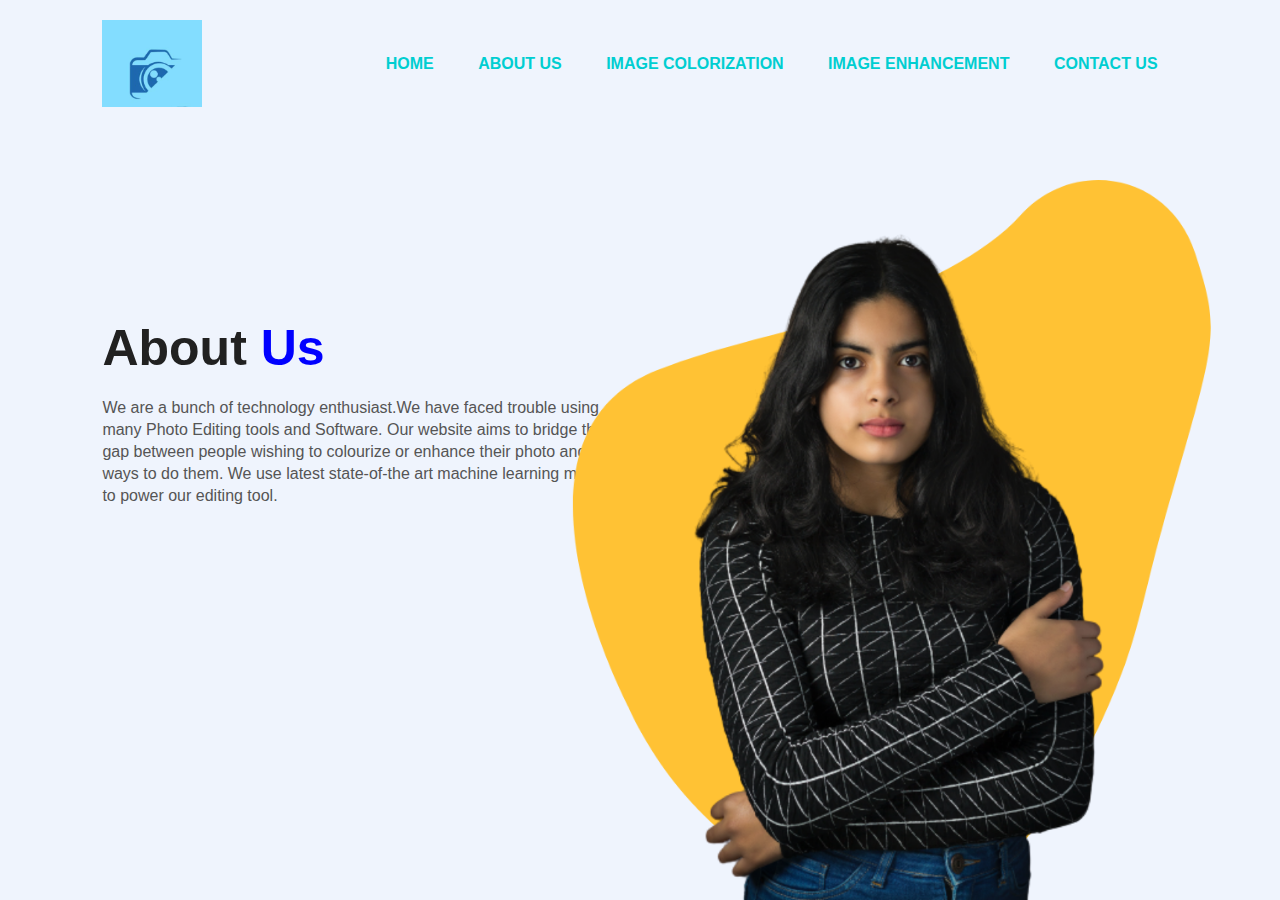
==== aboutus.html @ 52c4164d "Create aboutus.html" ====
<!DOCTYPE html>
<html lang="en">
<head>
    <meta charset="UTF-8">
    <meta http-equiv="X-UA-Compatible" content="IE=edge">
    <meta name="viewport" content="width=device-width, initial-scale=1.0">
    <title>About Us</title>
    <link rel="icon" type="image/x-icon" href="logo.png">
    <link rel="stylesheet" href="styles.css">
    <link rel="stylesheet" href="https://cdnjs.cloudflare.com/ajax/libs/font-awesome/5.15.3/css/all.min.css" integrity="sha512-iBBXm8fW90+nuLcSKlbmrPcLa0OT92xO1BIsZ+ywDWZCvqsWgccV3gFoRBv0z+8dLJgyAHIhR35VZc2oM/gI1w==" crossorigin="anonymous" referrerpolicy="no-referrer" />
</head>
<body>
    <div class="hero">
        <nav>
            <img src="logo.png" class="logo">
            <ul>
                <li><a href="#">HOME</a></li>
                <li><a href="#">ABOUT US</a></li>
                <li><a href="index.html">IMAGE COLORIZATION</a></li>
                <li><a href="imgen.html">IMAGE ENHANCEMENT</a></li>
                <li><a href="#">CONTACT US</a></li>
            </ul>
        </nav>
        <div class="detel">
            <h1>About <span>Us</span></h1>
            <p>We are a bunch of technology enthusiast.We have faced trouble using<br>
              many Photo Editing tools and Software. Our website aims to bridge the<br> 
              gap between people wishing to colourize or enhance their photo and the best<br>
              ways to do them. We use latest state-of-the art machine learning models<br>
              to power our editing tool.
                </p>
            <!--<a href="https://huggingface.co/spaces/viveknarayan/Low-Light-Image_Enhancement">Enhance an Image</a>-->
        </div>
        <div class="images">
            <img src="images/shape.png" class="shape">
            <img src="images/girl.png" class="girl">
        </div>

       <!-- <div class="social">
           <a href="#"><i class="fab fa-dribbble"></i></a>
           <a href="#"><i class="fab fa-instagram"></i></a>
           <a href="#"><i class="fab fa-behance"></i></a>
        </div>-->
    </div>
</body>
</html>
---- styles.css ----
*{
    margin: 0;
    padding: 0;
    font-family: sans-serif;
}

.hero{
    position: relative;
    width: 100%;
    height: 100vh;
    background: #eff4fd;
    position: relative;
}

nav{
    display: flex;
    width: 84%;
    margin: auto;
    padding: 20px 0;
    align-items: center;
    justify-content: space-between;
}

.logo{
    width: 100px;
    cursor: pointer;
}

nav ul li {
    display: inline-block;
    list-style: none;
    margin: 10px 20px;
}

nav ul li a{
    text-decoration: none;
    color: rgb(0,206,209);
    font-weight: bold;
}

nav ul li a:hover{
    color: red;
}

.detel{
    margin-left: 8%;
    margin-top: 15%;
}

.detel h1{
    font-size: 50px;
    color: #212121;
    margin-bottom: 20px;
}

span{
    color: blue;
    
}

.detel p{
    color: #555;
    line-height: 22px;
}

.detel a{
    background: #212121;
    padding: 10px 18px;
    text-decoration: none;
    font-weight: bold;
    color: #fff;
    display: inline-block;
    margin: 30px 0;
    border-radius: 5px;
}

.images{
    width: 45%;
    height: 80%;
    position: absolute;
    bottom: 0;
    right: 100px;
}

.images img{
    height: 100%;
    position: absolute;
    left: 50%;
    bottom: 0;
    transform: translateX(-50%);
    transition: bottom 1s, left 1s;
}

.images:hover .shape{
    bottom: 40px;
}

.images:hover .girl{
    left: 45%;
}

.social{
    margin-left: 8%;
    margin-top: 100px;
}

.social a{
    font-size: 30px;
    color: #212121;
    margin-right: 20px;
}

.social a:hover{
    color: orange;
}
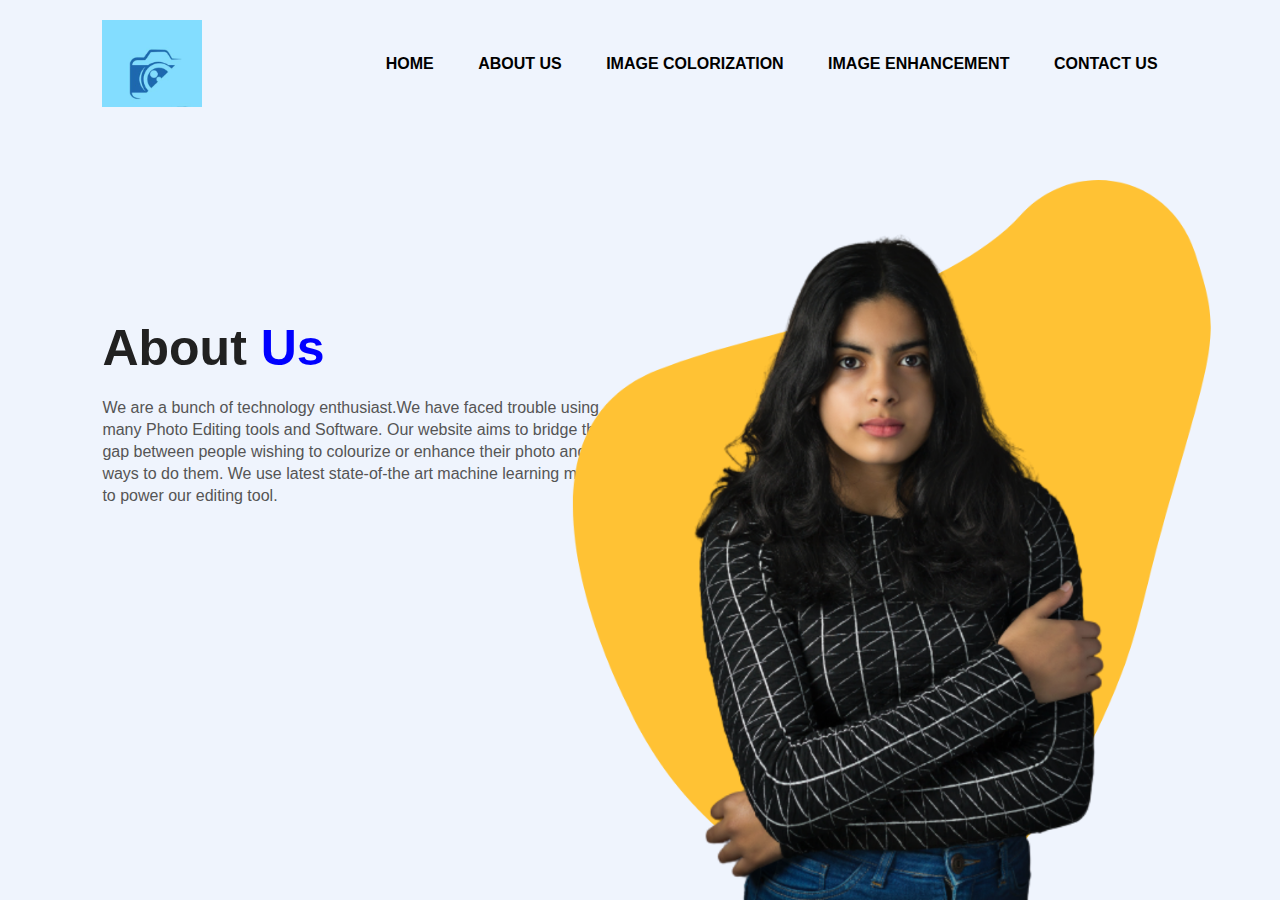
==== commit cbfb1312: "Update aboutus.html" ====
--- a/aboutus.html
+++ b/aboutus.html
@@ -15,7 +15,7 @@
             <img src="logo.png" class="logo">
             <ul>
                 <li><a href="#">HOME</a></li>
-                <li><a href="#">ABOUT US</a></li>
+                <li><a href="aboutus.html">ABOUT US</a></li>
                 <li><a href="index.html">IMAGE COLORIZATION</a></li>
                 <li><a href="imgen.html">IMAGE ENHANCEMENT</a></li>
                 <li><a href="#">CONTACT US</a></li>
--- a/styles.css
+++ b/styles.css
@@ -34,7 +34,7 @@
 
 nav ul li a{
     text-decoration: none;
-    color: rgb(0,206,209);
+    color: rgb(0,0,0);
     font-weight: bold;
 }
 
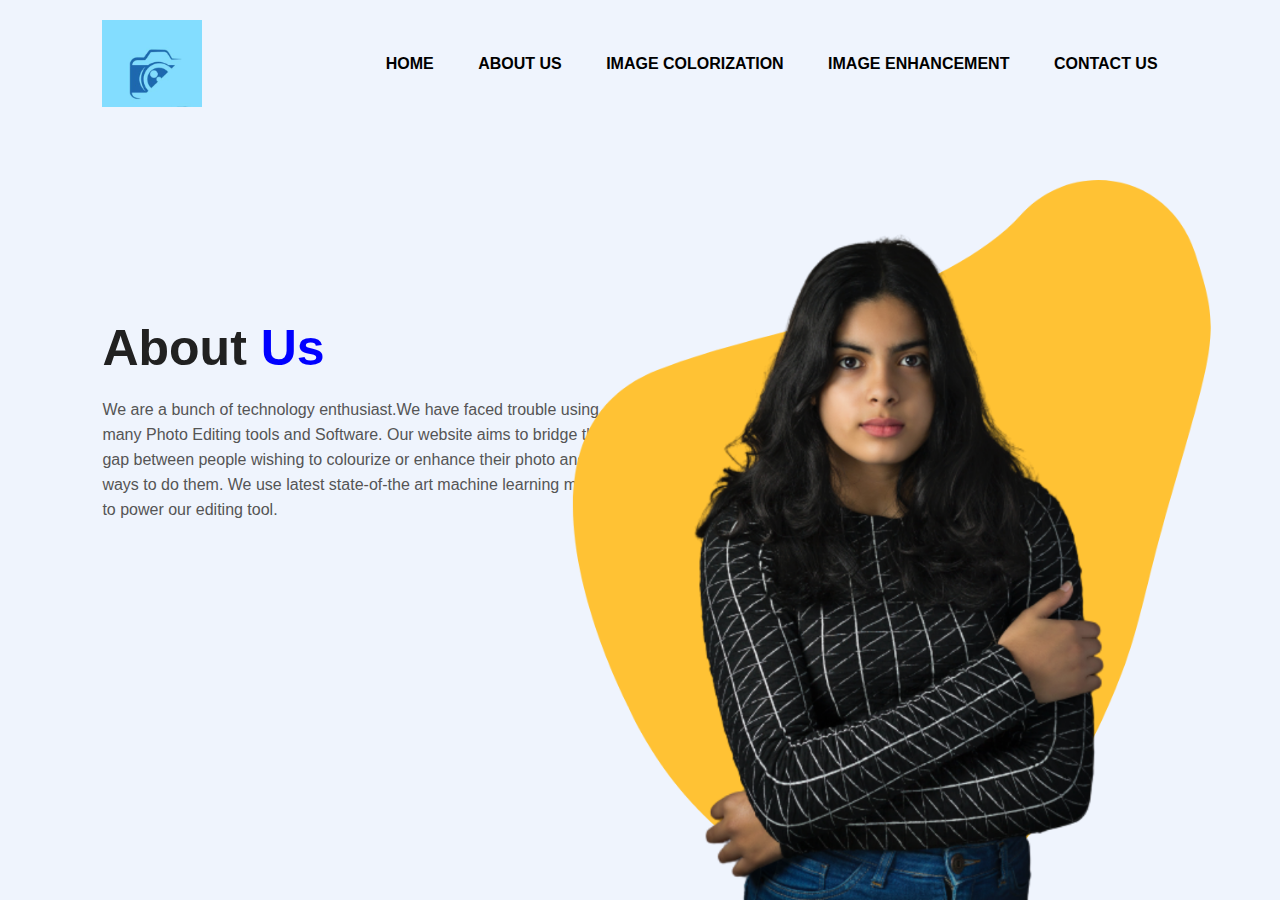
==== commit 39b3eb2f: "Update aboutus.html" ====
--- a/aboutus.html
+++ b/aboutus.html
@@ -14,7 +14,7 @@
         <nav>
             <img src="logo.png" class="logo">
             <ul>
-                <li><a href="#">HOME</a></li>
+                <li><a href="main.html">HOME</a></li>
                 <li><a href="aboutus.html">ABOUT US</a></li>
                 <li><a href="index.html">IMAGE COLORIZATION</a></li>
                 <li><a href="imgen.html">IMAGE ENHANCEMENT</a></li>
--- a/styles.css
+++ b/styles.css
@@ -34,7 +34,7 @@
 
 nav ul li a{
     text-decoration: none;
-    color: rgb(0,0,0);
+    color: #000;
     font-weight: bold;
 }
 
@@ -60,7 +60,7 @@
 
 .detel p{
     color: #555;
-    line-height: 22px;
+    line-height: 25px;
 }
 
 .detel a{
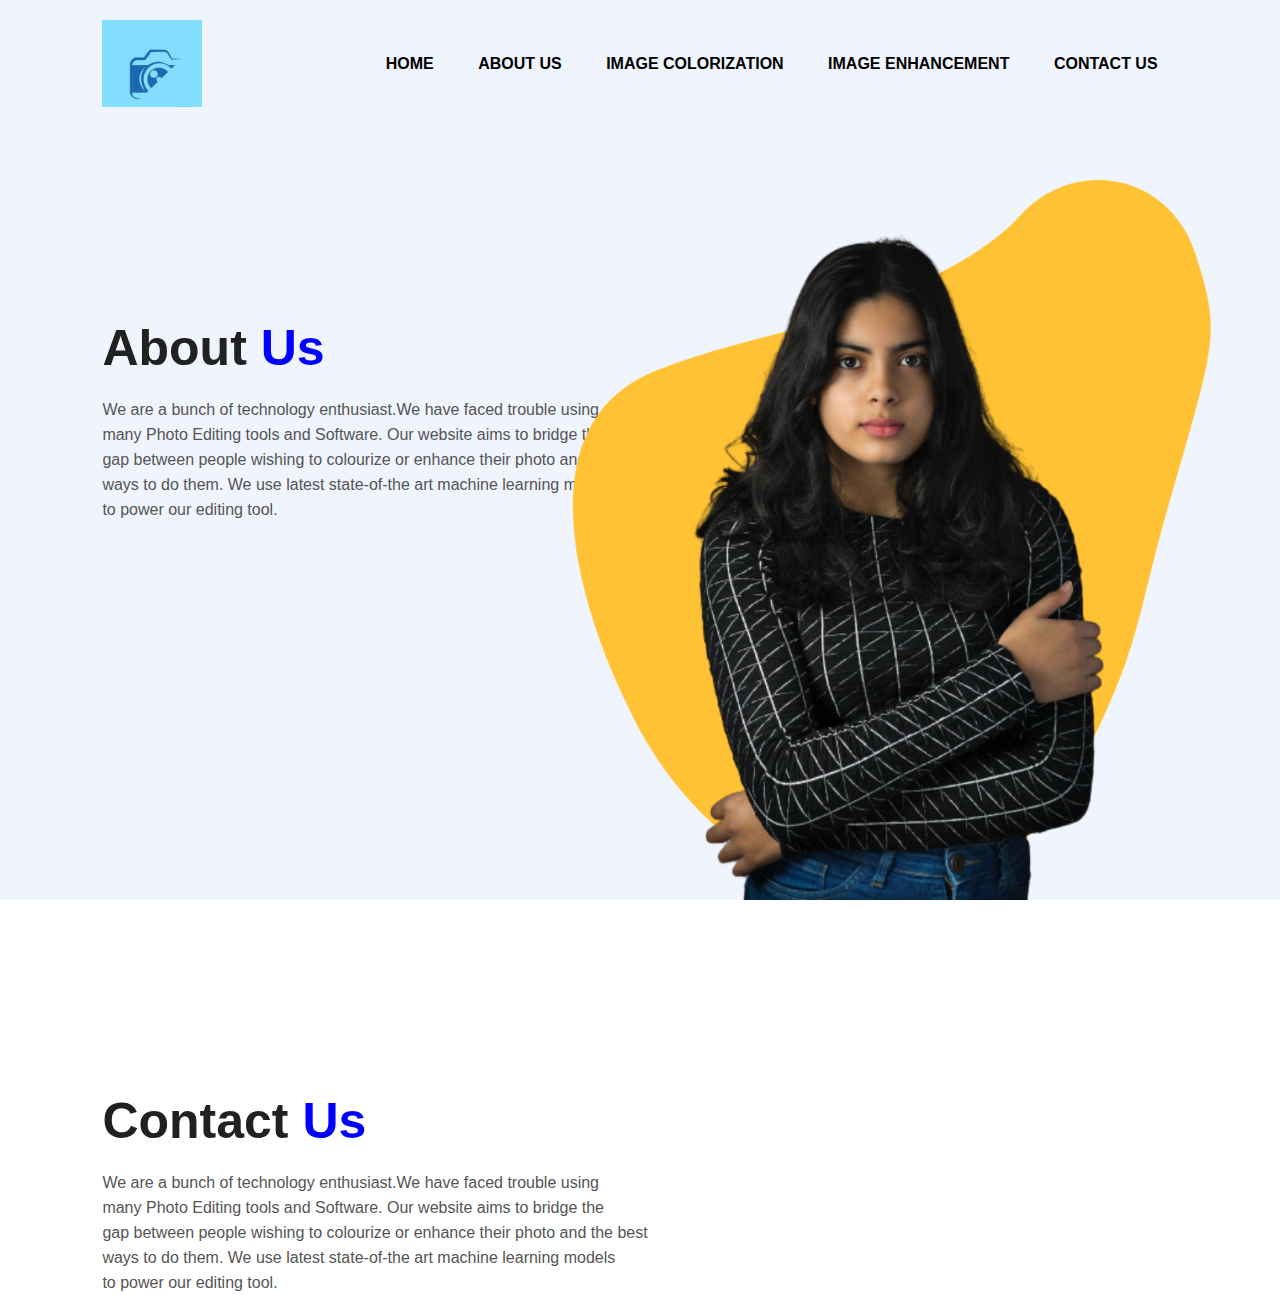
==== commit 3abc65e1: "Update aboutus.html" ====
--- a/aboutus.html
+++ b/aboutus.html
@@ -14,11 +14,11 @@
         <nav>
             <img src="logo.png" class="logo">
             <ul>
-                <li><a href="main.html">HOME</a></li>
+                <li><a href="index.html">HOME</a></li>
                 <li><a href="aboutus.html">ABOUT US</a></li>
-                <li><a href="index.html">IMAGE COLORIZATION</a></li>
+                <li><a href="imgcol.html">IMAGE COLORIZATION</a></li>
                 <li><a href="imgen.html">IMAGE ENHANCEMENT</a></li>
-                <li><a href="#">CONTACT US</a></li>
+                <li><a href="index.html">CONTACT US</a></li>
             </ul>
         </nav>
         <div class="detel">
@@ -42,5 +42,15 @@
            <a href="#"><i class="fab fa-behance"></i></a>
         </div>-->
     </div>
+    <div class="detel">
+            <h1>Contact <span>Us</span></h1>
+            <p>We are a bunch of technology enthusiast.We have faced trouble using<br>
+              many Photo Editing tools and Software. Our website aims to bridge the<br> 
+              gap between people wishing to colourize or enhance their photo and the best<br>
+              ways to do them. We use latest state-of-the art machine learning models<br>
+              to power our editing tool.
+                </p>
+            <!--<a href="https://huggingface.co/spaces/viveknarayan/Low-Light-Image_Enhancement">Enhance an Image</a>-->
+        </div>
 </body>
 </html>
--- a/styles.css
+++ b/styles.css
@@ -113,3 +113,195 @@
 .social a:hover{
     color: orange;
 }
+.use{
+       font-size: 30px;
+        display: flex;
+        flex: wrap;
+        justify-content: space-between;
+        /* padding: 0 140px; */
+    }
+    .use{
+        display: flex;
+        text-align: center;
+        font-size: 26px;
+         /* margin-bottom: 26px; */
+     }
+     .use img{
+        border-radius: 10px;
+        height: 50%;
+        width: 45%;
+     }
+    .use .sec button {
+        background-color:orange;
+        border: 10px;
+        color: rgb(14, 11, 1);
+        padding: 15px 32px;
+        text-align: center;
+        text-decoration: none;
+        display: inline-block;
+        font-size: 18px;
+        margin: 5px 3px;
+        margin-bottom: 24px;
+        cursor: pointer;
+        border-radius: 10px;
+        
+    }
+     label{
+        display :block;
+        width:50%;
+        background: #e3362c;
+        color :#fff;
+        padding: 12px;
+        margin: 10px auto;
+        border-radius: 5px;
+        cursor: pointer;
+    } 
+   
+   .card1{
+    border: 2px solid rgb(0, 0, 0);
+     /* height: 100%;
+     width: 100%; */
+     border-radius: 20px;
+     background-color: rgb(135, 132, 132);
+   }
+   .card2{
+    border: 2px solid black;
+    /* height: 100%;
+    width: 100%; */
+
+    border-radius: 20px;
+    background-color: rgb(135, 132, 132);
+   }
+   .mainbox{
+    display: flex;
+    align-items: center;
+    justify-content: center;
+   }
+
+.first{
+    height: 100%;
+    width: 100%;
+    margin: 0px 15px ;
+
+}
+.sec{
+    height: 82%;
+    width: 80%;
+    padding: 5px 5px;
+    border: 2px solid whitesmoke;
+    border-radius: 20px;
+    margin: 0px 20px ;
+    background-color:#faf0e6;
+    
+}
+.text1{
+    align-items: center;
+}
+.text2{
+    align-items: center;
+}
+
+.contact1{
+    display: inline;
+    margin: auto;
+
+}
+.contact1 h1{
+    text-align: center;
+    padding-top: 1.5rem;
+    font-size: 3em;
+}
+.contact1 p{
+    text-align: center;
+    font-size: 2em;
+}
+
+.contact1 img{
+    height: 8%;
+    display: block;
+    margin: auto;
+    /* align-items: center; */
+    /* justify-content: center; */
+    width: 8%
+}
+.img_clr{
+    display: flex;
+    /* float: left; */
+    /* height: 120%; */
+    padding-top: 20px;
+    justify-content: center;
+    align-items: center;
+    /* width: 57%; */
+}
+.img_text img{
+    height: 100%;
+    width: 55%;
+    display: flex;
+    justify-content: center;
+    align-items: center;
+    padding-left: 23%;
+    /* float: left; */
+   
+    /* flex-direction: row; */
+       /* float: left; */
+}
+.img_clr_box p{
+    margin-left: 2px;
+    
+    
+    /* font-size: 50px */
+}
+.img_clr_box{
+    font-size: 2rem;
+    padding-top: 20px;
+    display: inline-block;
+    align-items: center;
+    text-align: center;
+    /* justify-content: center; */
+    /* font-size: 20px; */
+    /* padding-left: 20px; */
+    /* padding-top: 20%; */
+    float: left;
+    /* display: flex; */
+    
+}
+.img_clr2{
+    display: flex;
+    /* float: left; */
+    /* height: 120%; */
+    padding-top: 20px;
+    justify-content: center;
+    align-items: center;
+    /* width: 57%; */
+}
+.img_text2 img{
+    height: 80%;
+    width: 55%;
+    display: block;
+    justify-content: center;
+    align-items: center;
+    padding-left: 23%;
+    /* margin-left: auto;
+    margin-bottom: auto; */
+   
+    /* flex-direction: row; */
+       /* float: left; */
+}
+.img_clr_box2 p{
+    margin-left: 2px;
+    /* font-size: 50px */
+}
+.img_clr_box2{
+    font-size: 2rem;
+    padding-top: 20px;
+    display: inline-block;
+    align-items: center;
+    text-align: center;
+    /* justify-content: center; */
+    /* font-size: 20px; */
+    /* padding-left: 20px; */
+    /* padding-top: 20%; */
+    float: left;
+    /* display: flex; */
+    
+}
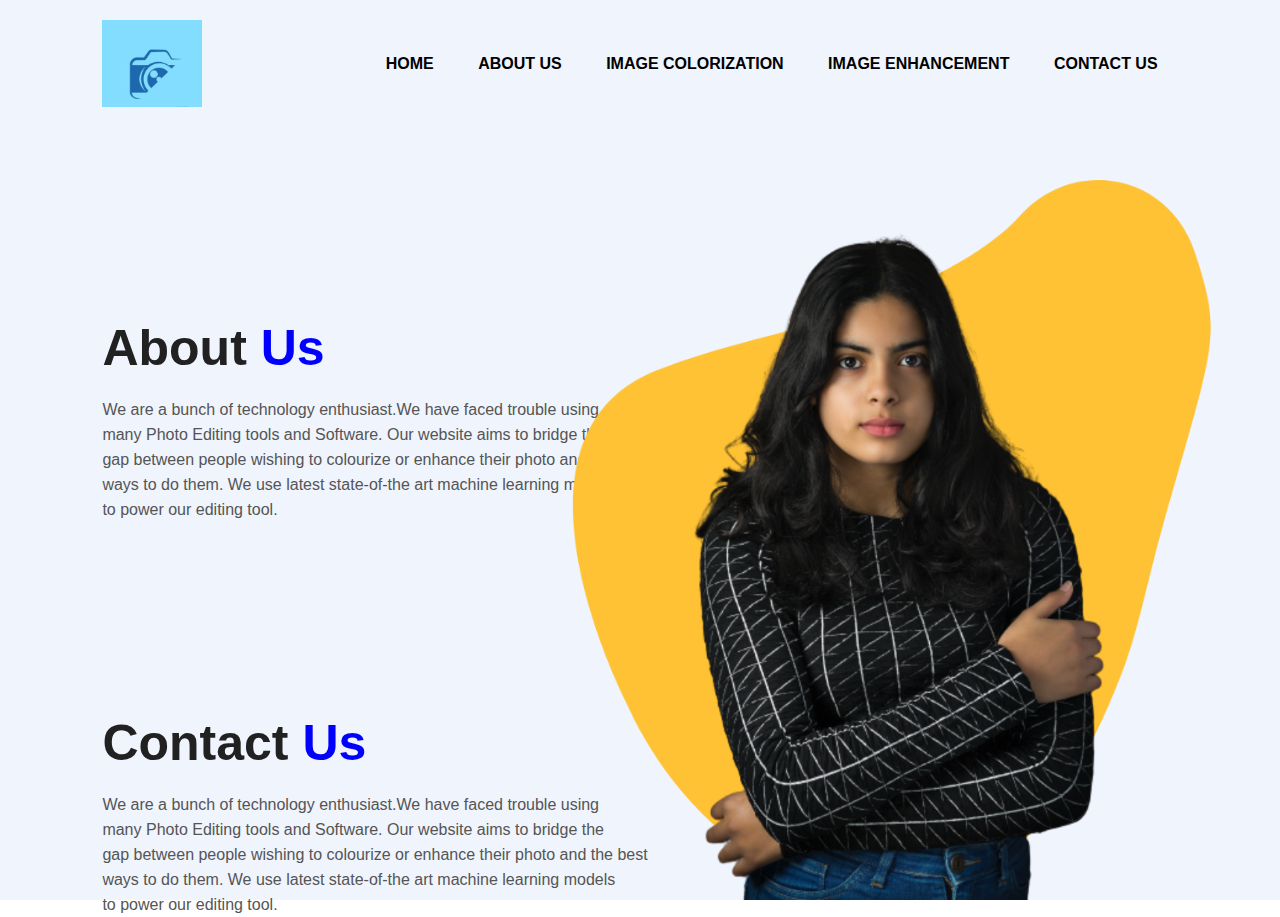
==== commit 39e6a03d: "Update aboutus.html" ====
--- a/aboutus.html
+++ b/aboutus.html
@@ -41,7 +41,6 @@
            <a href="#"><i class="fab fa-instagram"></i></a>
            <a href="#"><i class="fab fa-behance"></i></a>
         </div>-->
-    </div>
     <div class="detel">
             <h1>Contact <span>Us</span></h1>
             <p>We are a bunch of technology enthusiast.We have faced trouble using<br>
@@ -52,5 +51,6 @@
                 </p>
             <!--<a href="https://huggingface.co/spaces/viveknarayan/Low-Light-Image_Enhancement">Enhance an Image</a>-->
         </div>
+      </div>
 </body>
 </html>
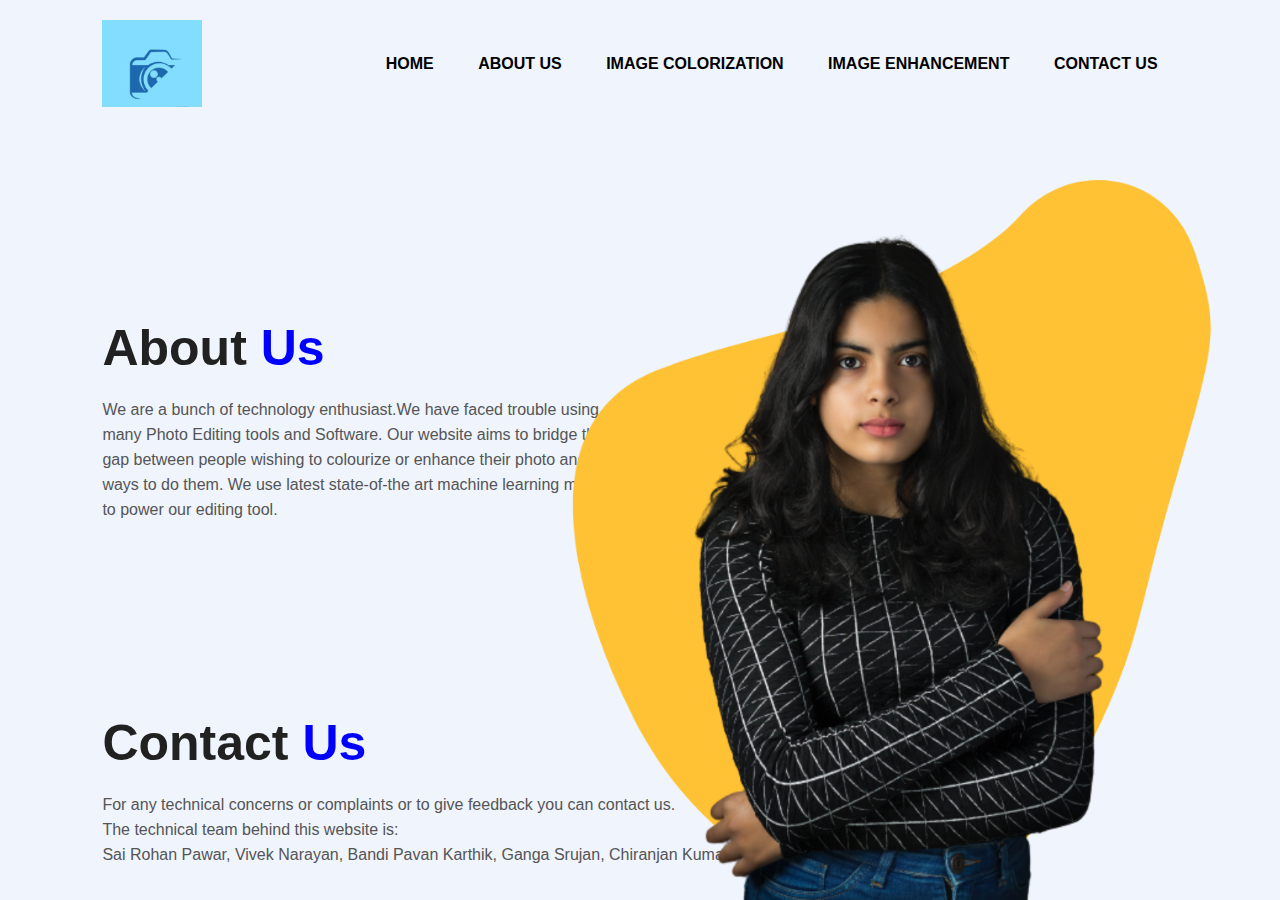
==== commit f86a5761: "Update aboutus.html" ====
--- a/aboutus.html
+++ b/aboutus.html
@@ -18,7 +18,7 @@
                 <li><a href="aboutus.html">ABOUT US</a></li>
                 <li><a href="imgcol.html">IMAGE COLORIZATION</a></li>
                 <li><a href="imgen.html">IMAGE ENHANCEMENT</a></li>
-                <li><a href="index.html">CONTACT US</a></li>
+                <li><a href="aboutus.html">CONTACT US</a></li>
             </ul>
         </nav>
         <div class="detel">
@@ -43,13 +43,10 @@
         </div>-->
     <div class="detel">
             <h1>Contact <span>Us</span></h1>
-            <p>We are a bunch of technology enthusiast.We have faced trouble using<br>
-              many Photo Editing tools and Software. Our website aims to bridge the<br> 
-              gap between people wishing to colourize or enhance their photo and the best<br>
-              ways to do them. We use latest state-of-the art machine learning models<br>
-              to power our editing tool.
-                </p>
-            <!--<a href="https://huggingface.co/spaces/viveknarayan/Low-Light-Image_Enhancement">Enhance an Image</a>-->
+            <p>For any technical concerns or complaints or to give feedback you can contact us.<br>
+                The technical team behind this website is:<br>
+                Sai Rohan Pawar, Vivek Narayan, Bandi Pavan Karthik, Ganga Srujan, Chiranjan Kumarr KS
+        </p>
         </div>
       </div>
 </body>
